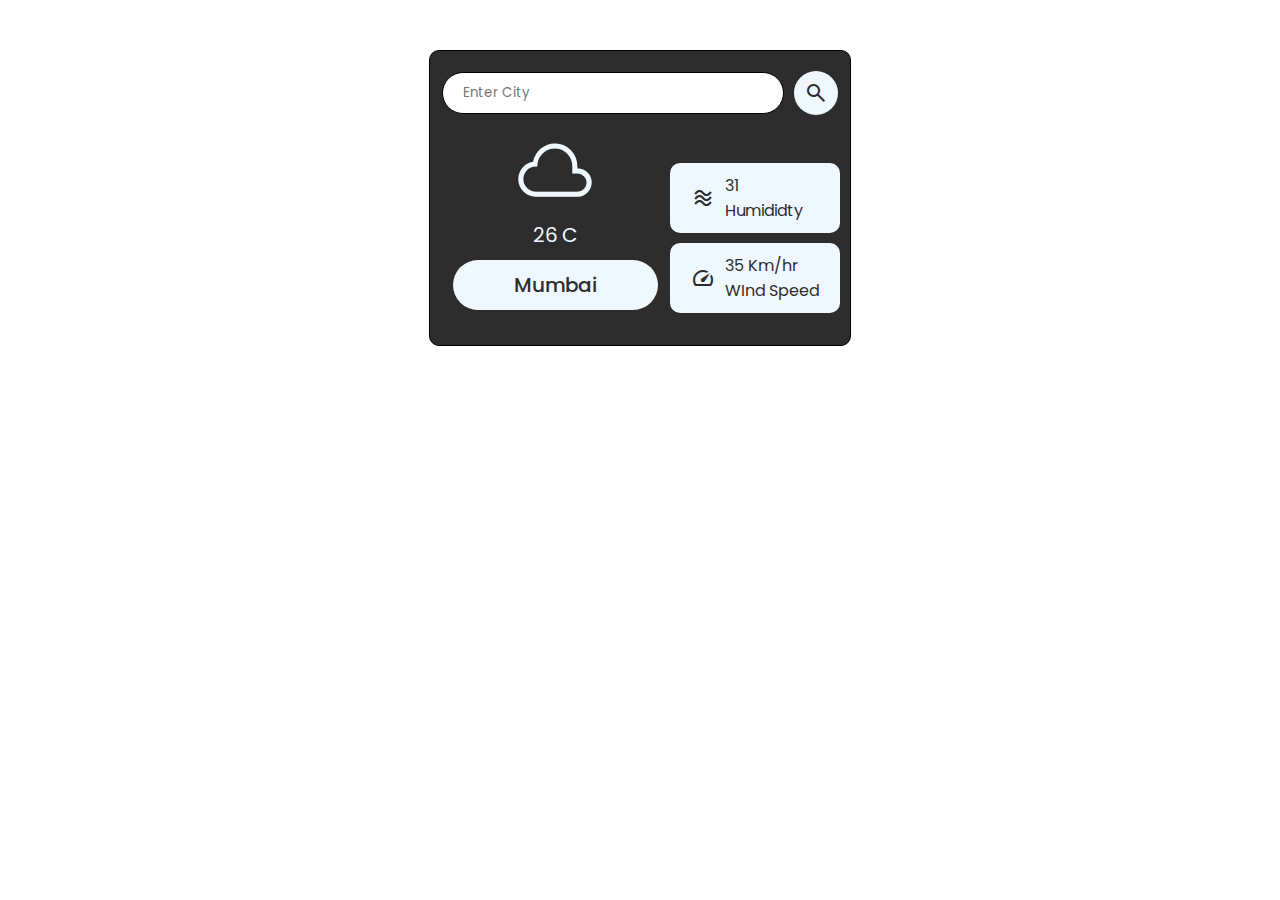
==== WeatherJS/index.html @ f4e3df9d "Created Ux of the weather site" ====
<!DOCTYPE html>
<html lang="en">

<head>
    <meta charset="UTF-8">
    <meta name="viewport" content="width=device-width, initial-scale=1.0">
    <link rel="stylesheet"
        href="https://fonts.googleapis.com/css2?family=Material+Symbols+Outlined:opsz,wght,FILL,GRAD@20..48,100..700,0..1,-50..200" />
    <link rel="stylesheet" href="style.css">
    <script src="script.js"></script>
    <title>Weather App</title>
</head>

<body>
    <div class="weather">
        <div class="searchbar">
            <input type="text" name="search" id="search" placeholder="Enter City">
            <span class="material-symbols-outlined">
                search
            </span>
        </div>
        <div class="weather_content">
            <div class="city">
                <span class="material-symbols-outlined" id="cloud">
                    cloud
                </span>
                <span id="cel">26 C</span>
                <span id="cityname">Mumbai</span>
            </div>
            <div class="others">
                <div class="air">
                    <span id="icon" class="material-symbols-outlined"  style="text-align: center;">airwave</span>
                    <span id="value">31 <br> Humididty</span>
                </div>
                <div class="speed">
                    <span id="icon"class="material-symbols-outlined" style="text-align: center;">speed</span>
                    <span id="value">35 Km/hr <br> WInd Speed</span>
                  
                </div>
            </div>
        </div>
    </div>
</body>

</html>
---- WeatherJS/style.css ----
@import url('https://fonts.googleapis.com/css2?family=Poppins:ital,wght@0,100;0,200;0,300;0,400;0,500;0,600;0,700;0,800;0,900;1,100;1,200;1,300;1,400;1,500;1,600;1,700;1,800;1,900&display=swap');

body{
    margin: 0;
    padding: 0;
    box-sizing: border-box;
    display: flex;
    justify-content: center;
    align-items: center;
    align-content: center;
    font-family: "Poppins";
}


.weather{
    border-radius: 10px;
    margin-top: 50px;
    padding: 20px 10px;
    width: 400px;
    border: 1px solid black;
    background-color: rgb(45, 45, 45); 
}

.weather .searchbar{
    display: flex;
    justify-content: center;
    align-items: center;
    gap: 10px;
    width: 100%;
}

.weather .searchbar #search{
    padding: 10px 20px;
    border-radius: 500px;
    border: 0.5px solid;
    width: 300px;
    height: 20px;
}

.weather .searchbar input{
    font-family: "Poppins";
}

.weather .searchbar span{
    color: rgb(45, 45, 45);
    background-color: aliceblue;
    padding: 10px;
    border-radius: 500px;
    cursor: pointer;
}
.weather .weather_content{
    display: flex;
    justify-content: center;
    flex-direction: row;
    align-items: baseline;
}


.weather .weather_content .city{
    min-width: 200px;
    max-width: 200px;
    display: flex;
    justify-content: center;
    align-items: center;
    flex-direction: column;
    gap: 10px;
    padding: 15px;
}

.weather .weather_content .city #cloud{
    color: aliceblue;
    font-size: 80px;
}

.weather .weather_content .city #cel{
    color: aliceblue;
    font-size: 20px;
}

.weather .weather_content .city #cityname{
    color: rgb(45, 45, 45);
    font-size: 20px;
    padding: 10px;
    background-color: aliceblue;
    max-width: 185px;
    min-width: 185px;
    text-align: center;
    border-radius: 50px;
    font-family: "Poppins";
    font-weight: 500;
}

.weather .weather_content .others{
    width: 200px;
    display: flex;
    flex-direction: column;
    justify-content: space-evenly;
    gap: 10px;
}

.weather .weather_content .others .air{
    background-color: aliceblue;
    color: rgb(45, 45, 45);
    padding: 10px;
    border-radius: 10px;
    display: grid;
    grid-template-columns: 30% 70%;
    justify-content: center;
    align-items: center;
    font-size: 16px;
}


.weather .weather_content .others .speed{
    background-color: aliceblue;
    color: rgb(45, 45, 45);
    padding: 10px;
    border-radius: 10px;
    display: grid;
    grid-template-columns: 30% 70%;
    justify-content: center;
    align-items: center;
    font-size: 16px;
}
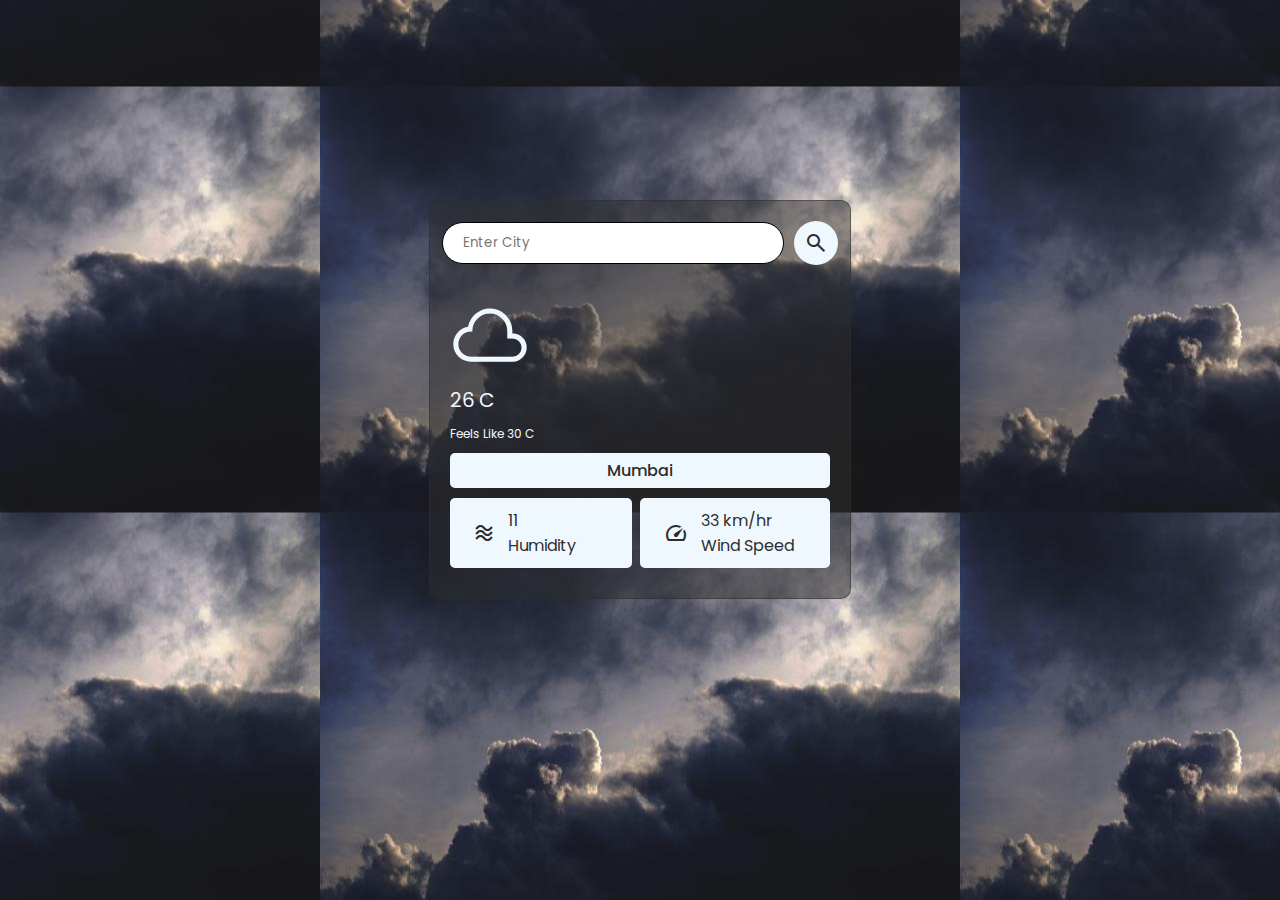
==== commit ae37ad79: "Complete" ====
--- a/WeatherJS/index.html
+++ b/WeatherJS/index.html
@@ -7,7 +7,7 @@
     <link rel="stylesheet"
         href="https://fonts.googleapis.com/css2?family=Material+Symbols+Outlined:opsz,wght,FILL,GRAD@20..48,100..700,0..1,-50..200" />
     <link rel="stylesheet" href="style.css">
-    <script src="script.js"></script>
+   
     <title>Weather App</title>
 </head>
 
@@ -15,9 +15,12 @@
     <div class="weather">
         <div class="searchbar">
             <input type="text" name="search" id="search" placeholder="Enter City">
-            <span class="material-symbols-outlined">
+            
+            <span id="search_btn" class="material-symbols-outlined">
                 search
             </span>
+        </div>
+        <div id="recentSearches">
         </div>
         <div class="weather_content">
             <div class="city">
@@ -25,21 +28,24 @@
                     cloud
                 </span>
                 <span id="cel">26 C</span>
+                <span id="feels_cel" style="font-size: 12px;color: aliceblue;">Feels Like 30 C</span>
                 <span id="cityname">Mumbai</span>
             </div>
             <div class="others">
                 <div class="air">
                     <span id="icon" class="material-symbols-outlined"  style="text-align: center;">airwave</span>
-                    <span id="value">31 <br> Humididty</span>
+                    <span id="humidity">11<br>Humidity</span>
                 </div>
                 <div class="speed">
                     <span id="icon"class="material-symbols-outlined" style="text-align: center;">speed</span>
-                    <span id="value">35 Km/hr <br> WInd Speed</span>
+                    <span id="speed">33 km/hr <br>Wind Speed</span>
+                    
                   
                 </div>
             </div>
         </div>
     </div>
+     <script src="script.js"></script>
 </body>
 
 </html>--- a/WeatherJS/style.css
+++ b/WeatherJS/style.css
@@ -11,16 +11,20 @@
     align-items: center;
     align-content: center;
     font-family: "Poppins";
+    background-image: url(weather.jpeg);
+    background-position: center;
+
 }
 
 
 .weather{
+
     border-radius: 10px;
-    margin-top: 50px;
+    margin-top: 200px;
     padding: 20px 10px;
     width: 400px;
-    border: 1px solid black;
-    background-color: rgb(45, 45, 45); 
+    border: 1px solid rgb(45, 45, 45,0.5);
+    background-color: rgb(45, 45, 45,0.5); 
 }
 
 .weather .searchbar{
@@ -51,22 +55,15 @@
     cursor: pointer;
 }
 .weather .weather_content{
-    display: flex;
-    justify-content: center;
-    flex-direction: row;
-    align-items: baseline;
+    display: grid;
+    padding: 10px;
+    gap: 10px;
 }
 
 
 .weather .weather_content .city{
-    min-width: 200px;
-    max-width: 200px;
-    display: flex;
-    justify-content: center;
-    align-items: center;
-    flex-direction: column;
+    display: grid;
     gap: 10px;
-    padding: 15px;
 }
 
 .weather .weather_content .city #cloud{
@@ -81,30 +78,26 @@
 
 .weather .weather_content .city #cityname{
     color: rgb(45, 45, 45);
-    font-size: 20px;
-    padding: 10px;
+    font-size: 16px;
+    padding: 5px 15px;
     background-color: aliceblue;
-    max-width: 185px;
-    min-width: 185px;
     text-align: center;
-    border-radius: 50px;
+    border-radius: 5px;
     font-family: "Poppins";
     font-weight: 500;
 }
 
 .weather .weather_content .others{
-    width: 200px;
-    display: flex;
-    flex-direction: column;
-    justify-content: space-evenly;
-    gap: 10px;
+    display: grid;
+    grid-template-columns: 50% 50%;
 }
 
 .weather .weather_content .others .air{
+    width: 85%;
     background-color: aliceblue;
     color: rgb(45, 45, 45);
     padding: 10px;
-    border-radius: 10px;
+    border-radius: 5px;
     display: grid;
     grid-template-columns: 30% 70%;
     justify-content: center;
@@ -117,10 +110,29 @@
     background-color: aliceblue;
     color: rgb(45, 45, 45);
     padding: 10px;
-    border-radius: 10px;
+    border-radius: 5px;
     display: grid;
     grid-template-columns: 30% 70%;
     justify-content: center;
     align-items: center;
     font-size: 16px;
+}
+
+
+#recentSearches{
+    display: flex;
+    justify-self: start;
+    align-items: center;
+    flex-direction: row;
+    flex-wrap: wrap;
+    padding: 10px;
+    column-gap: 10px;
+    
+}
+
+#recentSearches span{
+  background-color: aliceblue;
+  padding: 2px 12px;
+  border-radius: 5px;
+  font-size: 12px;
 }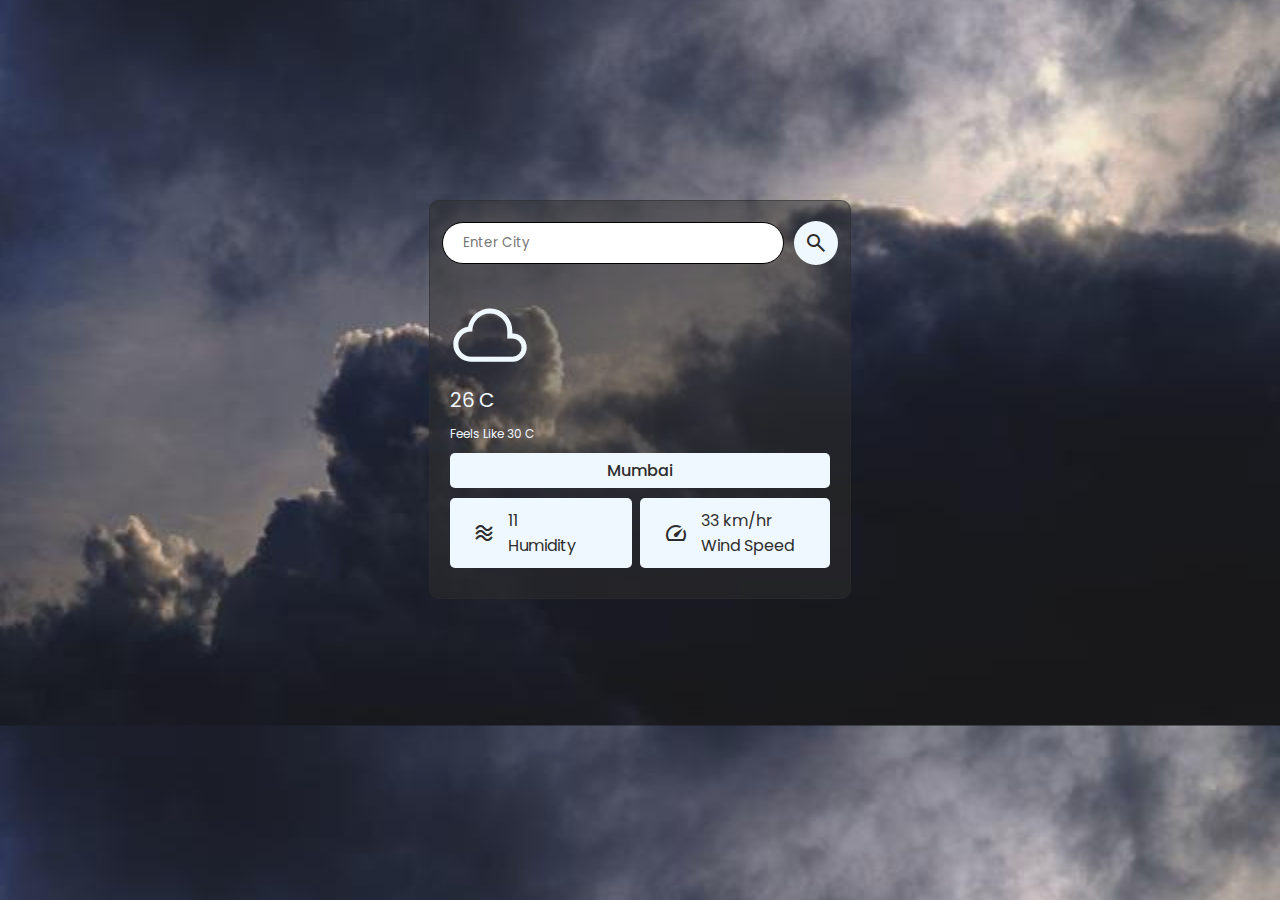
==== commit e3530a08: "Random password generatpor added" ====
--- a/WeatherJS/index.html
+++ b/WeatherJS/index.html
@@ -12,6 +12,8 @@
 </head>
 
 <body>
+    <div class="currentWeather">
+
     <div class="weather">
         <div class="searchbar">
             <input type="text" name="search" id="search" placeholder="Enter City">
@@ -20,7 +22,7 @@
                 search
             </span>
         </div>
-        <div id="recentSearches">
+        <div id="recentSearch">
         </div>
         <div class="weather_content">
             <div class="city">
@@ -45,7 +47,7 @@
             </div>
         </div>
     </div>
-     <script src="script.js"></script>
+     <script src="script1.js"></script>
 </body>
 
 </html>--- a/WeatherJS/style.css
+++ b/WeatherJS/style.css
@@ -12,8 +12,7 @@
     align-content: center;
     font-family: "Poppins";
     background-image: url(weather.jpeg);
-    background-position: center;
-
+    background-position: center;background-size: cover;
 }
 
 
@@ -119,7 +118,7 @@
 }
 
 
-#recentSearches{
+#recentSearch{
     display: flex;
     justify-self: start;
     align-items: center;
@@ -130,7 +129,7 @@
     
 }
 
-#recentSearches span{
+#recentSearch span{
   background-color: aliceblue;
   padding: 2px 12px;
   border-radius: 5px;
